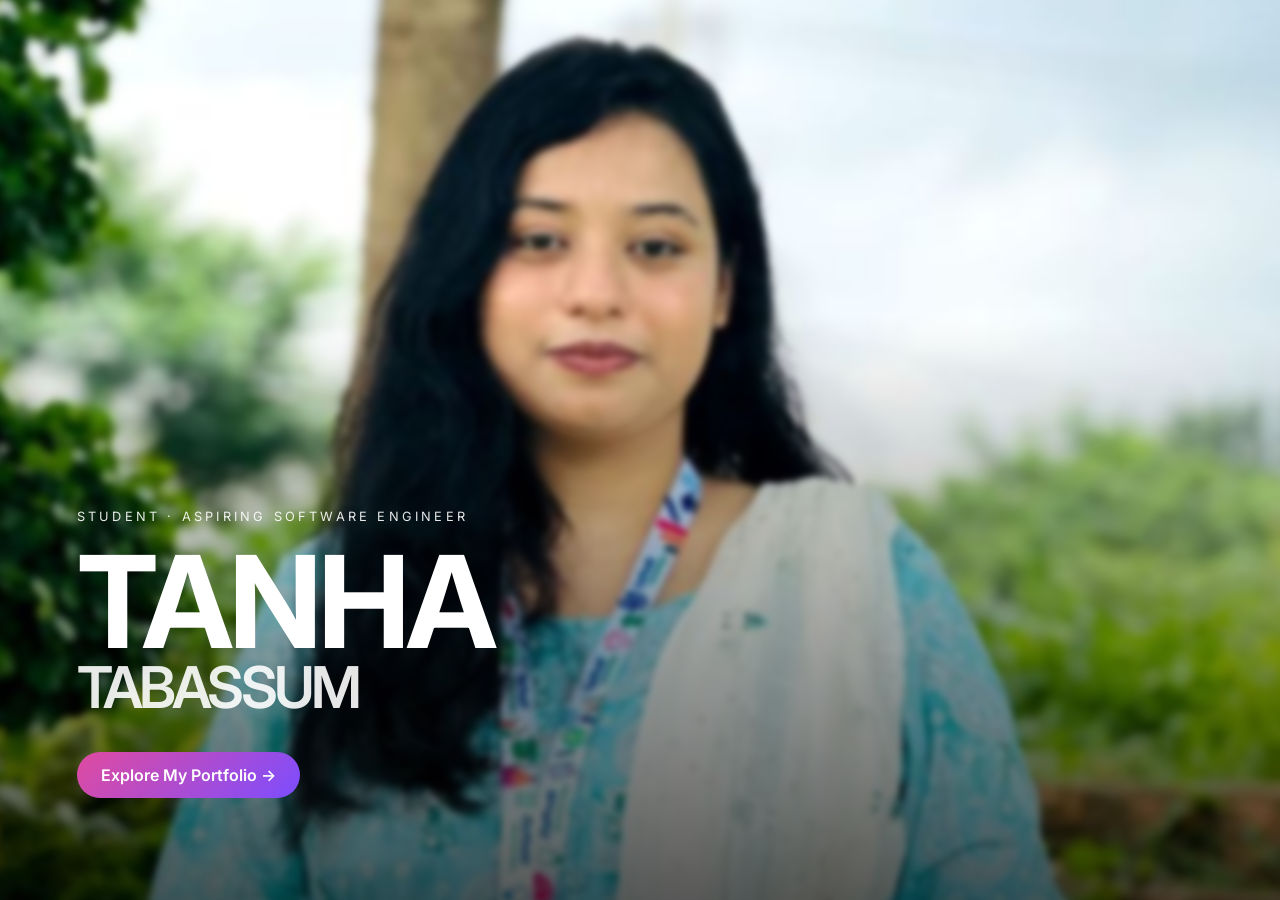
==== index.html @ 125c4b45 "Rename index .html to index.html" ====
<!DOCTYPE html>
<html lang="en"><head>
<meta charset="utf-8">
<meta name="viewport" content="width=device-width, initial-scale=1, viewport-fit=cover">
<title>Tanha Tabassum — Portfolio</title>
<meta name="description" content="Personal portfolio of Tanha Tabassum — student and aspiring software engineer.">
<link rel="stylesheet" href="https://fonts.googleapis.com/css2?family=Inter:wght@400;600;800&family=Playfair+Display:wght@600;800&family=Poppins:wght@400;600;800&display=swap">
<style>/* Tanha Tabassum portfolio — styles */
:root{--bg:#fff5fb;--card:#fff;--tx:#2b1838;--mut:#7b6689;--a:#e04ba0;--b:#7c4dff;--bd:#efdcec;--ff:'Inter',system-ui,sans-serif;--fs:16px;--ts:1;color-scheme:light;box-sizing:border-box;padding-top:env(safe-area-inset-top,0px);padding-bottom:env(safe-area-inset-bottom,0px)}
:root[data-theme=ocean]{--a:#0ea5e9;--b:#4f46e5}
:root[data-theme=forest]{--a:#10b981;--b:#0d9488}
:root[data-mode=dark]{--bg:#150d1f;--card:#211431;--tx:#f6eafc;--mut:#b9a3c9;--bd:#35214a;color-scheme:dark}
@media(prefers-color-scheme:dark){:root:not([data-mode=light]){--bg:#150d1f;--card:#211431;--tx:#f6eafc;--mut:#b9a3c9;--bd:#35214a;color-scheme:dark}}
*{box-sizing:border-box}html{font-size:var(--fs);scroll-behavior:smooth}
body{margin:0;background:var(--bg);color:var(--tx);font-family:var(--ff);transition:background .3s}
h1,h2,h3,h4{margin:0}p{line-height:1.6;font-size:calc(1rem*var(--ts));white-space:pre-line;margin:.4em 0}
.mut,small{color:var(--mut)}a{color:inherit}
.view{display:none;min-height:100vh}.view.on{display:block;animation:up .6s both}
@keyframes up{from{opacity:0;transform:translateY(22px)}to{opacity:1;transform:none}}
.wrap{max-width:1000px;margin:0 auto;padding:1.5rem 1.2rem 5rem}
nav{position:sticky;top:env(safe-area-inset-top,0px);z-index:5;display:flex;align-items:center;gap:1rem;padding:.7rem 1.2rem;background:color-mix(in srgb,var(--bg) 85%,transparent);backdrop-filter:blur(12px);border-bottom:1px solid var(--bd)}
.logo{width:2.4rem;height:2.4rem;border-radius:50%;display:grid;place-items:center;font-weight:800;color:#fff;background:linear-gradient(135deg,var(--a),var(--b));cursor:pointer}
.links{display:flex;gap:.3rem;flex:1;justify-content:flex-end;flex-wrap:wrap}
.links a{padding:.4rem .8rem;border-radius:99px;cursor:pointer;font-size:.9rem;transition:.2s}.links a:hover,.links a.on{background:linear-gradient(135deg,var(--a),var(--b));color:#fff}
.badge{font-size:.7rem;padding:.2rem .6rem;border-radius:99px;background:var(--b);color:#fff}
.btn{border:0;border-radius:99px;padding:.8rem 1.5rem;font:inherit;font-weight:600;cursor:pointer;color:#fff;background:linear-gradient(135deg,var(--a),var(--b));text-decoration:none;display:inline-block;transition:.25s}
.btn:hover{transform:translateY(-2px);box-shadow:0 8px 24px color-mix(in srgb,var(--b) 40%,transparent)}
.btn.sm{padding:.4rem .9rem;font-size:.85rem}.btn.ghost{background:transparent;color:var(--tx);border:1px solid var(--bd)}.btn.danger{background:#d93a4f}
.poster{position:relative;min-height:100vh;display:flex;align-items:flex-end;background:linear-gradient(160deg,var(--b),var(--a)) center/cover;overflow:hidden}
.poster .mono{position:absolute;inset:0;display:grid;place-items:center;font-size:42vw;font-weight:800;color:#ffffff30}
.bgl{position:absolute;inset:0;background-size:cover;background-position:var(--bx,50%) var(--by,50%);filter:blur(var(--bb,0px)) brightness(var(--bn,1));transform:scale(calc(var(--bz,1) * 1.08))}
.shade{position:absolute;inset:0;background:linear-gradient(0deg,rgba(0,0,0,var(--sh,.65)),transparent 65%)}
.pc{position:relative;padding:8vw 6vw;color:#fff;animation:up 1.1s .2s both}
.pc h1{font-size:clamp(3rem,13vw,8rem);line-height:.92;letter-spacing:-.03em;text-transform:uppercase;margin:.15em 0 .3em}
.pc h1 span{display:block;font-weight:600;font-size:.45em;opacity:.9}
.kick{letter-spacing:.25em;text-transform:uppercase;font-size:.8rem;opacity:.9}
.card{background:var(--card);border:1px solid var(--bd);border-radius:1.2rem;padding:1.2rem;transition:.25s}
.card:hover{transform:translateY(-4px);box-shadow:0 12px 30px color-mix(in srgb,var(--b) 18%,transparent)}
.grid{display:grid;gap:1rem;grid-template-columns:repeat(auto-fit,minmax(210px,1fr));margin:1rem 0}
.hero{display:flex;gap:1.5rem;align-items:center;flex-wrap:wrap}
.ph{width:min(260px,70vw);aspect-ratio:4/5;border-radius:1.5rem;object-fit:cover;background:linear-gradient(135deg,var(--a),var(--b));display:grid;place-items:center;color:#fff;font-size:5rem;font-weight:800;box-shadow:0 20px 50px color-mix(in srgb,var(--b) 35%,transparent)}
.dc{cursor:pointer;text-align:left;font:inherit;color:inherit}
.ic{width:3rem;height:3rem;border-radius:1rem;display:grid;place-items:center;font-size:1.5rem;margin-bottom:.7rem;background:hsl(var(--h) 85% 90%)}
#modal{position:fixed;inset:0;z-index:20;display:none;place-items:center;background:#0008;padding:1rem}
#modal.on{display:grid}
#box{background:var(--bg);width:min(680px,100%);max-height:88vh;overflow:auto;border-radius:1.4rem;padding:1.3rem;animation:up .35s both}
.bar{display:flex;justify-content:space-between;align-items:center;margin-bottom:1rem}
.item{border:1px solid var(--bd);background:var(--card);border-radius:1rem;padding:1rem;margin:.7rem 0}
.item img{width:100%;max-height:220px;object-fit:cover;border-radius:.7rem}
.row{display:flex;gap:.5rem;flex-wrap:wrap;margin-top:.6rem}
label{display:block;font-size:.85rem;margin:.8rem 0 .25rem;color:var(--mut)}
input,textarea,select{width:100%;padding:.65rem .8rem;border-radius:.7rem;border:1px solid var(--bd);background:var(--card);color:var(--tx);font:inherit}
input[type=range]{padding:0}input[type=color]{height:2.4rem;padding:.15rem}
.seg{display:flex;gap:.4rem;flex-wrap:wrap}.seg button{flex:1}
.fab{position:fixed;right:1rem;bottom:calc(1rem + env(safe-area-inset-bottom,0px));z-index:9}
.acc{display:flex;justify-content:space-between;align-items:center;width:100%;background:none;border:0;color:inherit;font:inherit;cursor:pointer;padding:0}.acc h3{margin:0}.acc span{color:var(--mut);font-size:.8rem}
h2{font-size:1.8rem}h3{margin-bottom:.4rem}
.login{max-width:420px;margin:0 auto;padding:15vh 1.2rem 3rem}
</style>
</head>
<body><div id="app"></div>
<div id="modal"><div id="box"><div class="bar"><h3 id="mt"></h3><button class="btn sm ghost" data-close>✕ Close</button></div><div id="mb"></div></div></div>
<script>/* Portfolio content. The admin panel exports an updated copy of this file. */
window.PORTFOLIO={
 "v": 5,
 "p": {
  "name": "Tanha Tabassum",
  "tag": "Student · Aspiring Software Engineer",
  "uni": "Your University Name",
  "dept": "Your Department",
  "intro": "Write a short introduction about yourself here.",
  "photo": "[data-uri]",
  "bgfx": {
   "blur": 3
  }
 },
 "s": {
  "education": [
   {
    "t": "University — expected graduation 2029",
    "d": "Add your degree, institution, results and achievements."
   }
  ],
  "volunteering": [
   {
    "t": "Scout",
    "d": "Add your role, dates and what you did."
   },
   {
    "t": "Red Crescent",
    "d": "Add your role, dates and what you did."
   }
  ],
  "hobbies": [
   {
    "t": "My interests",
    "d": "Add your hobbies here."
   }
  ],
  "extra": [
   {
    "t": "Extracurricular activity",
    "d": "Add clubs, events, awards and achievements."
   }
  ],
  "projects": [
   {
    "t": "Garage Management System",
    "d": "Describe what it does, the technologies used and your role. Add a screenshot and a link.",
    "l": "",
    "img": ""
   }
  ],
  "connect": [
   {
    "t": "Email",
    "d": "yourname@example.com",
    "l": "mailto:yourname@example.com"
   }
  ],
  "others": [
   {
    "t": "Additional information",
    "d": "Anything else you want visitors to know."
   }
  ]
 }
};
</script>
<script>/* Shared helpers and global state */
if(!window.PORTFOLIO){document.getElementById('app').innerHTML='<p style="padding:2rem;font-family:sans-serif;line-height:1.6"><b>Could not load the portfolio data.</b><br>Extract the whole zip folder first, keep all its folders together (css, js, data, assets), then open <b>index.html</b>.</p>';throw new Error('data/data.js not found')}
const $=s=>document.querySelector(s);
const esc=s=>String(s??'').replace(/[&<>"']/g,c=>({'&':'&amp;','<':'&lt;','>':'&gt;','"':'&quot;',"'":'&#39;'}[c]));
const url=u=>/^(https?:|mailto:|tel:)/i.test(u||'')?u:'';
const ls={get(k,d){try{return JSON.parse(localStorage.getItem(k))??d}catch(e){return d}},set(k,v){try{localStorage.setItem(k,JSON.stringify(v))}catch(e){}}};
const SECS=[['education','🎓','Education','Academic background & achievements'],['volunteering','🤝','Volunteering','Social work & service'],['hobbies','🎨','Hobbies','What I enjoy'],['extra','🏆','Extra Activities','Activities & achievements'],['projects','💻','Projects','Things I have built'],['connect','✉️','Connect With Me',''],['others','✨','Others','More about me']];
const App={S:structuredClone(window.PORTFOLIO),BASE:window.PORTFOLIO.v||1,admin:false,dirty:false,AO:{},T:{theme:'rose',mode:'auto',font:'Inter',fs:16,ts:100,bg:'',...ls.get('tp_set',{})}};
const ini=()=>App.S.p.name.split(/\s+/).filter(Boolean).map(w=>w[0]).join('').slice(0,2).toUpperCase()||'T';
function shrink(f,max){return new Promise(r=>{if(!f)return r(null);const fr=new FileReader();fr.onload=()=>{const im=new Image();im.onload=()=>{const s=Math.min(1,max/Math.max(im.width,im.height)),c=document.createElement('canvas');c.width=im.width*s;c.height=im.height*s;c.getContext('2d').drawImage(im,0,0,c.width,c.height);r(c.toDataURL('image/jpeg',.8))};im.onerror=()=>r(null);im.src=fr.result};fr.readAsDataURL(f)})}
</script>
<script>/* Public site: views, navigation, visitor appearance settings */
function apply(){const r=document.documentElement,T=App.T,g=App.S.p.bgfx||{};r.dataset.theme=T.theme;T.mode==='auto'?delete r.dataset.mode:r.dataset.mode=T.mode;
[['--fs',T.fs+'px'],['--ts',T.ts/100],['--ff',`'${T.font}',system-ui,sans-serif`],['--bb',(g.blur??0)+'px'],['--bx',(g.x??50)+'%'],['--by',(g.y??50)+'%'],['--bn',(g.bright??100)/100],['--bz',(g.zoom??100)/100],['--sh',(g.dark??65)/100]].forEach(([k,v])=>r.style.setProperty(k,v));
T.bg?r.style.setProperty('--bg',T.bg):r.style.removeProperty('--bg');ls.set('tp_set',T)}
const photo=()=>{const p=App.S.p;return p.photo?`<img class="ph" alt="${esc(p.name)}" src="${esc(p.photo)}">`:`<div class="ph">${esc(ini())}</div>`};
const view=()=>['landing','profile','dashboard','settings'].find(v=>v===location.hash.slice(1))||'landing';
const V={
landing(){const p=App.S.p,w=p.name.split(' ');return `<div class="poster">${p.photo?`<div class="bgl" style="background-image:url('${esc(p.photo)}')"></div>`:`<div class="mono">${esc(ini())}</div>`}<div class="shade"></div><div class="pc"><div class="kick">${esc(p.tag)}</div><h1>${esc(w[0])}<span>${esc(w.slice(1).join(' '))}</span></h1><button class="btn" data-go="profile">Explore My Portfolio →</button></div></div>`},
profile(){const p=App.S.p;return `<div class="wrap"><div class="hero">${photo()}<div style="flex:1;min-width:220px"><div class="kick mut">About Me</div><h2>${esc(p.name)}</h2><p class="mut">${esc(p.tag)}</p><button class="btn" data-go="dashboard">Open Dashboard →</button></div></div><div class="grid"><div class="card"><small>Full Name</small><h3>${esc(p.name)}</h3></div><div class="card"><small>University</small><h3>${esc(p.uni)}</h3></div><div class="card"><small>Department</small><h3>${esc(p.dept)}</h3></div></div><div class="card"><h3>Short Introduction</h3><p>${esc(p.intro)}</p></div></div>`},
dashboard(){return `<div class="wrap"><h2>Dashboard</h2><p class="mut">Tap a card to explore.</p><div class="grid">${SECS.map(([k,i,t,d],n)=>`<button class="card dc" data-sec="${k}"><div class="ic" style="--h:${n*50+300}">${i}</div><h3>${t}</h3><small>${d}</small><p class="mut" style="margin:.5rem 0 0">${App.S.s[k].length} item${App.S.s[k].length==1?'':'s'}</p></button>`).join('')}</div></div>`},
settings(){const T=App.T,o=(a,b)=>a===b?'selected':'',open=App.AO.app;return `<div class="wrap"><h2>Settings</h2><div class="card" style="margin:1rem 0"><button class="acc" data-acc="app"><h3>Appearance</h3><span>${open?'▲':'▼'}</span></button><div ${open?'':'hidden'}><label>Theme</label><div class="seg">${[['rose','Rose & Purple'],['ocean','Ocean'],['forest','Forest']].map(([k,l])=>`<button class="btn sm ${T.theme==k?'':'ghost'}" data-set="theme" data-val="${k}">${l}</button>`).join('')}</div><label>Mode</label><div class="seg">${[['auto','Auto'],['light','Light'],['dark','Dark']].map(([k,l])=>`<button class="btn sm ${T.mode==k?'':'ghost'}" data-set="mode" data-val="${k}">${l}</button>`).join('')}</div><label>Font style</label><select data-in="font">${['Inter','Poppins','Playfair Display','Georgia','monospace'].map(f=>`<option ${o(f,T.font)}>${f}</option>`).join('')}</select><label>Font size (whole interface): ${T.fs}px</label><input type="range" min="13" max="22" value="${T.fs}" data-in="fs"><label>Text size (paragraphs): ${T.ts}%</label><input type="range" min="80" max="150" value="${T.ts}" data-in="ts"><label>Background colour</label><div class="row"><input type="color" style="width:5rem" value="${T.bg||'#fff5fb'}" data-in="bg"><button class="btn sm ghost" data-set="bg" data-val="">Reset</button></div><p class="mut"><small>Saved on this device only.</small></p></div></div>${App.admin?Admin.settingsHTML():''}</div>`}};
function render(keep){const y=scrollY,v=view();apply();const nav=v==='landing'?'':`<nav><a class="logo" data-go="profile">${esc(ini())}</a><div class="links">${[['profile','About'],['dashboard','Dashboard'],['settings','Settings']].map(([k,l])=>`<a data-go="${k}" class="${v==k?'on':''}">${l}</a>`).join('')}</div>${App.admin?'<span class="badge">Admin</span>':''}</nav>`;
$('#app').innerHTML=nav+`<div class="view on">${V[v]()}</div>`+(App.admin&&App.dirty?'<button class="btn fab" data-act="export">Download data.js</button>':'');scrollTo(0,keep?y:0)}
function modal(t,b){$('#mt').textContent=t;$('#mb').innerHTML=b;$('#modal').classList.add('on')}
const closeM=()=>$('#modal').classList.remove('on');
function openSec(k){const m=SECS.find(s=>s[0]==k);modal(m[1]+' '+m[2],(App.admin?`<button class="btn sm" data-add="${k}">+ Add item</button>`:'')+App.S.s[k].map((it,i)=>`<article class="item">${it.img?`<img alt="" src="${esc(it.img)}">`:''}<h4>${esc(it.t)}</h4><p>${esc(it.d)}</p><div class="row">${url(it.l)?`<a class="btn sm" target="_blank" rel="noopener" href="${esc(url(it.l))}">Open link ↗</a>`:''}${App.admin?`<button class="btn sm ghost" data-edit="${k}:${i}">Edit</button><button class="btn sm danger" data-del="${k}:${i}">Delete</button>`:''}</div></article>`).join('')||'<p class="mut">Nothing here yet.</p>')}
document.addEventListener('click',e=>{if(e.target.id=='modal')return closeM();const t=e.target.closest('[data-go],[data-sec],[data-close],[data-set],[data-acc]');if(!t)return;const d=t.dataset;
if(d.close!==undefined)closeM();else if(d.go){location.hash=d.go;closeM()}else if(d.sec)openSec(d.sec);else if(d.acc){App.AO[d.acc]=!App.AO[d.acc];render(1)}else if(d.set!==undefined){App.T[d.set]=d.val;render(1)}});
document.addEventListener('input',e=>{const k=e.target.dataset.in;if(!k)return;App.T[k]=['fs','ts'].includes(k)?+e.target.value:e.target.value;apply();if(k=='fs'||k=='ts'){const l=e.target.previousElementSibling;l.textContent=l.textContent.replace(/: .*/,': '+App.T[k]+(k=='fs'?'px':'%'))}});
addEventListener('keydown',e=>e.key=='Escape'&&closeM());
addEventListener('hashchange',()=>render());
</script>
<script>render();
</script>
</body></html>
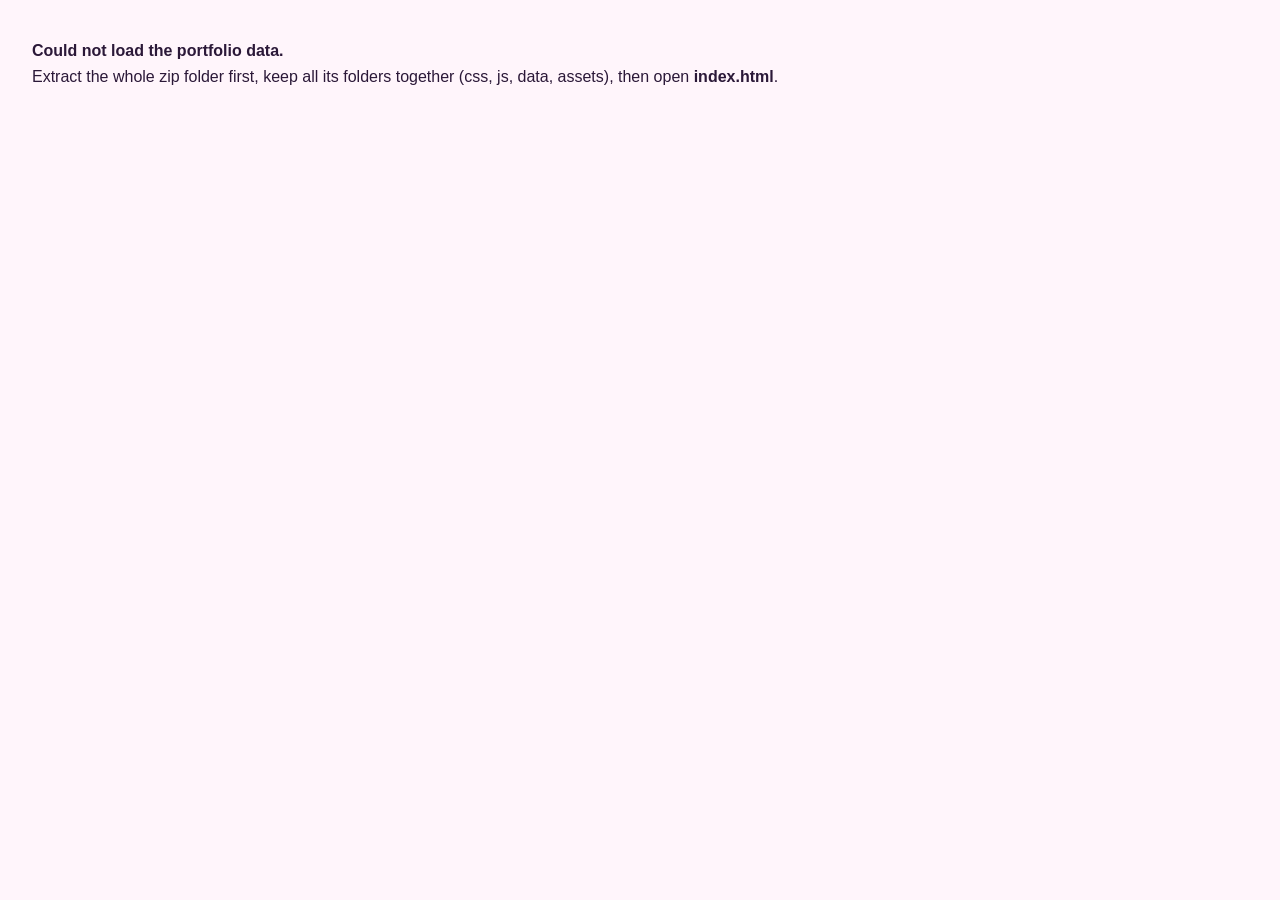
==== commit 9abe8ef0: "Update index.html" ====
--- a/index.html
+++ b/index.html
@@ -66,8 +66,8 @@
  "p": {
   "name": "Tanha Tabassum",
   "tag": "Student · Aspiring Software Engineer",
-  "uni": "Your University Name",
-  "dept": "Your Department",
+  "uni": "Daffodil International University",
+  "dept": "Department of Software Engineering",
   "intro": "Write a short introduction about yourself here.",
   "photo": "[data-uri]",
   "bgfx": {
@@ -82,19 +82,17 @@
    }
   ],
   "volunteering": [
+   
+   
    {
-    "t": "Scout",
-    "d": "Add your role, dates and what you did."
-   },
-   {
-    "t": "Red Crescent",
-    "d": "Add your role, dates and what you did."
+    "t": 
+    "d": 
    }
   ],
   "hobbies": [
    {
     "t": "My interests",
-    "d": "Add your hobbies here."
+    "d": "Gardening ,Reading ,Cocking,Travelling"
    }
   ],
   "extra": [
@@ -105,17 +103,17 @@
   ],
   "projects": [
    {
-    "t": "Garage Management System",
+    "t": "DIU-EVENT-X",
     "d": "Describe what it does, the technologies used and your role. Add a screenshot and a link.",
-    "l": "",
+    "l": "https://tanhaakter505.github.io/DIU-Event-X/",
     "img": ""
    }
   ],
   "connect": [
    {
     "t": "Email",
-    "d": "yourname@example.com",
-    "l": "mailto:yourname@example.com"
+    "d": "tanhatabassum2345@gmail.com",
+    "l": 
    }
   ],
   "others": [
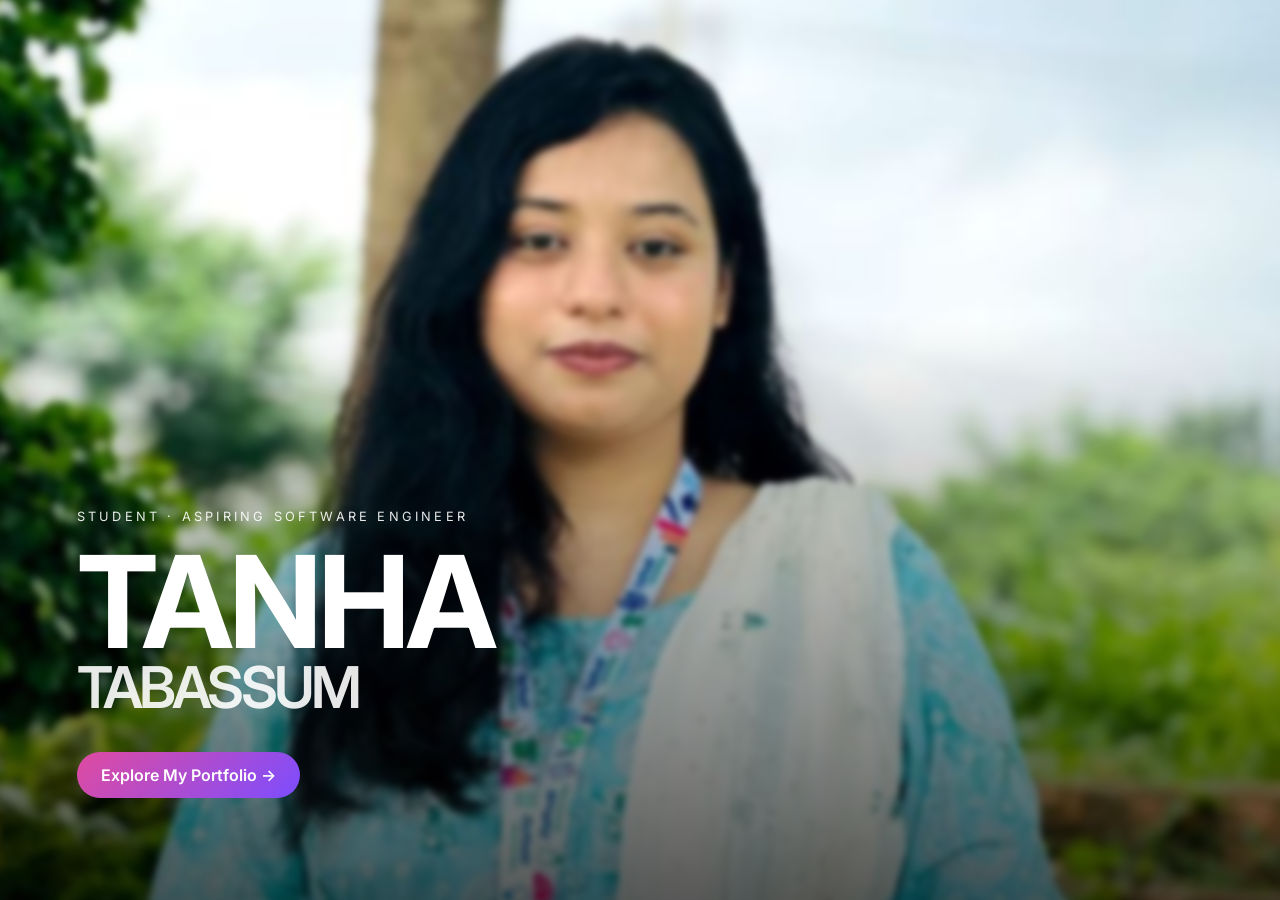
==== commit 3dc2a640: "Update index.html" ====
--- a/index.html
+++ b/index.html
@@ -68,7 +68,7 @@
   "tag": "Student · Aspiring Software Engineer",
   "uni": "Daffodil International University",
   "dept": "Department of Software Engineering",
-  "intro": "Write a short introduction about yourself here.",
+  "intro":  "I am a Software Engineering student at Daffodil International University, passionate about Web Development, Game Development, and Software Development. I enjoy building practical projects, learning new technologies, and turning creative ideas into real-world solutions.",
   "photo": "[data-uri]",
   "bgfx": {
    "blur": 3
@@ -85,10 +85,11 @@
    
    
    {
-    "t": 
-    "d": 
-   }
-  ],
+    "t": "DIU VOLUNTEER",
+    "d": "Actively involved in volunteer activities, supporting university events, teamwork, social development and community engagement."
+  }
+],
+  
   "hobbies": [
    {
     "t": "My interests",
@@ -113,7 +114,8 @@
    {
     "t": "Email",
     "d": "tanhatabassum2345@gmail.com",
-    "l": 
+     "l": "mailto:tanhatabassum2345@gmail.com"
+   
    }
   ],
   "others": [
@@ -126,7 +128,7 @@
 };
 </script>
 <script>/* Shared helpers and global state */
-if(!window.PORTFOLIO){document.getElementById('app').innerHTML='<p style="padding:2rem;font-family:sans-serif;line-height:1.6"><b>Could not load the portfolio data.</b><br>Extract the whole zip folder first, keep all its folders together (css, js, data, assets), then open <b>index.html</b>.</p>';throw new Error('data/data.js not found')}
+if(!window.PORTFOLIO){document.getElementById('app').innerHTML='<p style="padding:2rem;font-family:sans-serif;line-height:1.6"><b>Could not load the portfolio data.</b><br>Extract the whole zip folder first, keep all its folders together (css, js, data, assets), then open <b>index.html</b>.</p>';throw new Error('data/data3.js not found')}
 const $=s=>document.querySelector(s);
 const esc=s=>String(s??'').replace(/[&<>"']/g,c=>({'&':'&amp;','<':'&lt;','>':'&gt;','"':'&quot;',"'":'&#39;'}[c]));
 const url=u=>/^(https?:|mailto:|tel:)/i.test(u||'')?u:'';
